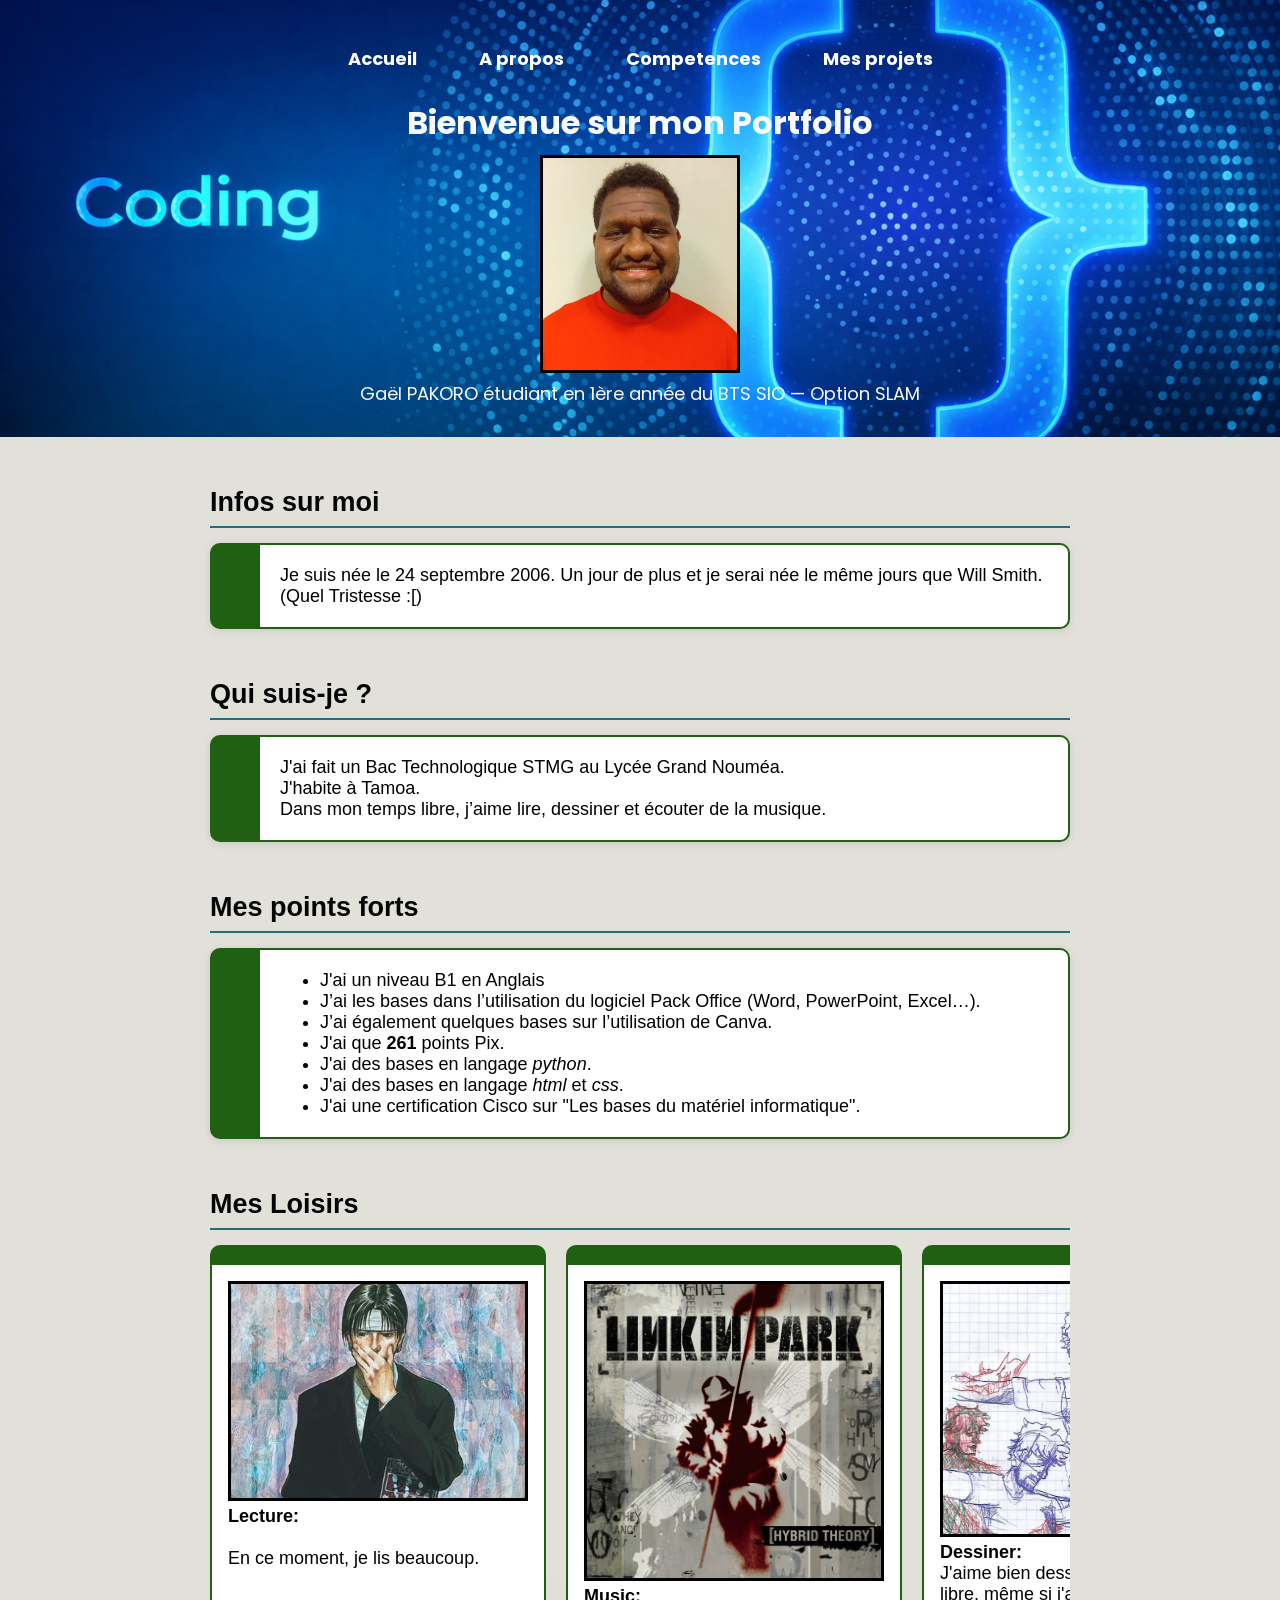
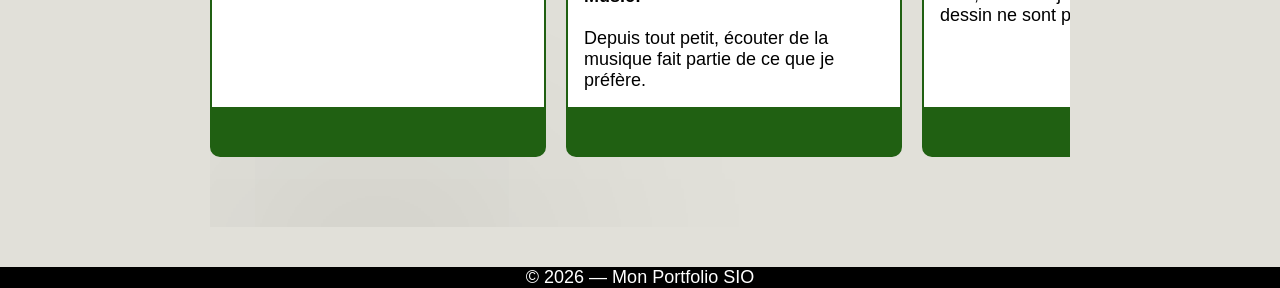
==== index.html @ 0eec706f "Troisième commit" ====
<!-- Ceci est un commentaire HTML, il ne s'affiche pas dans le navigateur -->
 
<!DOCTYPE html>
<html lang="fr">
 
  <head>
    <meta charset="UTF-8">
    <meta name="viewport" content="width=device-width, initial-scale=1.0">
    <title>PAKORO Gaël Portfolio SIO</title>
    <link rel="stylesheet" href="style.css">
    <link href="https://fonts.googleapis.com/css2?family=Poppins:wght@400;700&display=swap" rel="stylesheet"> 
  </head>
 
  <body>
    <header>
      <nav>
          <ul>
              <li><a href="index.html">Accueil</a></li>
              <li><a href="apropos.html">A propos</a></li>
              <li><a href="competences.html">Competences</a></li>
              <li><a href="Projets.html">Mes projets</a></li>
          </ul>
      </nav><br>
      <h1>Bienvenue sur mon Portfolio</h1>
      <img src="Ma_photo_pro.jpeg" alt="Ma_photo_pro" width="200"> 
      <p>Gaël PAKORO étudiant en 1ère année du BTS SIO — Option SLAM</p>
    </header>
 
    <main>
        <h2>Infos sur moi</h2>
        <div class="Moi">
        <p>Je suis née le 24 septembre 2006. Un jour de plus et je serai née le même jours que Will Smith.(Quel Tristesse :[)
         </p>
      </div>
      <h2>Qui suis-je ?</h2>
      <div class="qui">
        <p>J'ai fait un Bac Technologique STMG au Lycée Grand Nouméa. <br>
        J'habite à Tamoa.<br>
        Dans mon temps libre, j’aime lire, dessiner et écouter de la musique.
       </p>
      </div>
      <h2>Mes points forts</h2>
      <div class="points">
      <ul>
        <li>J'ai un niveau B1 en Anglais</li>
        <li>J’ai les bases dans l’utilisation du logiciel Pack Office (Word, PowerPoint, Excel…).</li>
        <li>J’ai également quelques bases sur l’utilisation de Canva.</li>
        <li>J'ai que <strong>261</strong> points Pix.</li>
        <li>J'ai des bases en langage <em>python</em>.</li>
        <li>J'ai des bases en langage <em>html</em> et <em>css</em>.</li>
        <li>J'ai une certification Cisco sur "Les bases du matériel informatique".</li>
      </ul>
      </div>
      <h2>Mes Loisirs</h2>
      <div class="loisirs-container">
        <div class="lecture" onclick="toggleDetails(this)">
          <img src="Hunter-X-Hunter-Tome-11.jpg" alt="Manga" width="300">
          <p><strong>Lecture:</strong></p><br>
          <p>En ce moment, je lis beaucoup.</p>
          <div class="details_lecture">
            <p> J’ai tendance à rester sur les mêmes genres, mais j’essaie de changer un peu.<br> 
                J’aime lire des <em>romans</em>, des <em>comics</em>, des <em>mangas</em>, des <em>bandes dessinées</em> et des <em>thrillers</em>.<br> 
                Je viens tout juste de me mettre à ce type de lectures.<br>
                Au début de l’année, j’ai rejoint le club lecture de mon lycée par simple curiosité,<br> et c’est grâce à lui que j’essaie maintenant de découvrir un maximum de genres différents.</p>
          </div>
        </div>    
        <div class="Music" onclick="toggleDetails(this)">
          <img src="Linkin_Park.jpg" alt="music" width="300">
            <p><strong>Music:</strong></p><br>
            <p>Depuis tout petit, écouter de la musique fait partie de ce que je préfère.</p>
            <div class="details_music">
                <p>J'écoute un peu de tout. De la <em>pop</em>, du <em>rock</em>, du <em>rap</em>, du <em>reggae</em>, du <em>lofi</em>, des <em>musiques d'ambiances</em>...<br>
                Bref j'écoute de tout, en se moment j'écoute des musiques pops et rocks des années 90s et 2000s.</p>
            </div>
        </div>
        <div class="Dessin" onclick="toggleDetails(this)">
          <img src="Dessin.png" alt="dessin" width="300">
          <p><strong>Dessiner:</strong></p>
          <p>J'aime bien dessiner dans mon temp libre, même si j'avoue que mes dessin ne sont pas parfait.</p>
          <div class="details_dessin">
            <p>Depuis un moment, j'ai repris une vieille habitude du collège qui est de dessiner.<br> 
              Mes dessins sont très nul mais c'est surtout la sensation quand tu commences par faire un très
              qui une minutes après peux devenir un truc cool voir complètement habsurbe selon l'humeurs.<br> 
              Même si c'est nul et imparfait.<br>
              Attention je suis pas un artiste, je sais qu'un vrai pro en dessin verrai mes feuilles et les aurait déchirer parce que je dessine mal. </p>
          </div>
        </div>
      </div>
    </main>
 
    <footer>
      <p>© 2026 — Mon Portfolio SIO</p>
    </footer>
  <script src="Jscript.js"></script>
  </body>
</html>
---- style.css ----
/* ===== REINITIALISATION ET BASE ===== */
* {
  margin: 0;
  padding: 2;
  box-sizing: border-box;
}

body {
  font-family: Arial, sans-serif;
  font-size: 18px;
  color: #000000;
  background-color: #e1e0d9;
}

img{
  border : 3px solid #000000;
}
 /* ===== NAVIGATION ===== */
nav {
  margin-top: 15px;
}
 
nav ul {
  list-style: none;
  display: flex;
  justify-content: center;
  gap: 30px;
  padding: 0;
}
 
nav a {
  color: rgb(255, 255, 255);
  text-decoration: none;
  font-weight: bold;
  padding: 8px 16px;
  border-radius: 4px;
  transition: background 0.2s;
}
 
nav a:hover {
  background-color: rgba(14, 41, 239, 0.2);
}

/* ===== HEADER ===== */
header {
  background-image: url("image_site/coding_backgroud.2.png");
  background-repeat:no-repeat;
  background-position: center;
  background-size: cover;
  background-color: #0a1a2f;
  color: #f9f9f9;
  padding: 30px 40px;
  min-height: 100px;
  text-align: center;
  font-family: 'Poppins', sans-serif;
  min-height: 300px;
}
 
header h1 {
  animation: fadeIn 1s;
  font-size: 2rem;
  margin-bottom: 8px;
}
 
/* ===== CONTENU PRINCIPAL ===== */
main {
  max-width: 900px;
  margin: 40px auto;
  padding: 0 20px;
}
 
h2 {
  color: #050506;
  border-bottom: 2px solid #286b7b;
  padding-bottom: 8px;
  margin: 50px 0 15px 0;
}
 
/* ===== CARTES  ===== */
.Moi{
  background: #ffffff;
  border-bottom: 2px solid #206012;
  border-left: 50px solid #206012;
  border-right: 2px solid #206012;
  border-top: 2px solid #206012;
  border-radius: 10px;
  padding: 20px;
  margin-bottom: 50px;
  box-shadow: 0 2px 8px rgba(0, 0, 0, 0.1);
}
.Moi {
  transition: transform 0.2s;
}
.Moi:hover { 
  transform: translateY(-4px);
} 
.qui {
  background: #ffffff;
  border-bottom: 2px solid #206012;
  border-left: 50px solid #206012;
  border-right: 2px solid #206012;
  border-top: 2px solid #206012;
  border-radius: 10px;
  padding: 20px;
  margin-bottom: 50px;
  box-shadow: 0 2px 8px rgba(0, 0, 0, 0.1);
}
.qui {
  transition: transform 0.2s;
}
.qui:hover { 
  transform: translateY(-4px);
} 

.loisirs-container {
  display: flex;
  gap: 20px;
  overflow-x: auto;
  padding-bottom: 20px; 
}

.loisir-card {
  min-height: 450px;
  width: 300px;
  display: inline-block;
}

.lecture {
  background: #ffffff;
  border-bottom: 50px solid #206012;
  border-left: 2px solid #206012;
  border-right: 2px solid #206012;
  border-top: 20px solid #206012;
  border-radius: 10px;
  padding: 16px;
  margin-bottom: 50px;
  width: 350px; 
  display: inline-block;
  box-shadow: 0 500px 500px rgba(0, 0, 0, 0.1);
  min-height: 450px;
}
.lecture {
  transition: transform 0.2s;
}
.lecture:hover { 
  transform: translateY(-4px);
} 
.lecture.open .details_lecture {
  max-height: 300px; 
}
.lecture.open {
  transform: translateY(-10px) scale(1.02);
  width: 610px;
  display: inline-block;
}
.details_lecture{
  max-height: 0;
  overflow: hidden;
  transition: max-height 0.3s ease;
}

.Music {
  background: #ffffff;
  border-bottom: 50px solid #206012;
  border-left: 2px solid #206012;
  border-right: 2px solid #206012;
  border-top: 20px solid #206012;
  border-radius: 10px;
  padding: 16px;
  margin-bottom: 50px;
  width: 350px; 
  display: inline-block;
  box-shadow: 100 10px 100px rgba(0, 0, 0, 0.1);
  min-height: 450px
}
.Music {
  transition: transform 0.2s;
}
.Music:hover { 
  transform: translateY(-4px);
} 
.Music.open .details_music {
  max-height: 300px; 
}
.Music.open {
  transform: translateY(-10px) scale(1.02);
  width: 610px;
  display: inline-block;
}
.details_music{
  max-height: 0;
  overflow: hidden;
  transition: max-height 0.3s ease;
}

.Dessin {
  background: #ffffff;
  border-bottom: 50px solid #206012;
  border-left: 2px solid #206012;
  border-right: 2px solid #206012;
  border-top: 20px solid #206012;
  border-radius: 10px;
  padding: 16px;
  margin-bottom: 50px;
  width: 350px; 
  display: inline-block;
  box-shadow: 100 10px 100px rgba(0, 0, 0, 0.1);
  min-height: 450px
}
.Dessin {
  transition: transform 0.2s;
}
.Dessin:hover { 
  transform: translateY(-4px);
} 
.Dessin.open .details_dessin {
  max-height: 300px; 
}
.Dessin.open {
  transform: translateY(-10px) scale(1.02);
  width: 610px;
  display: inline-block;
}
.details_dessin{
  max-height: 0;
  overflow: hidden;
  transition: max-height 0.3s ease;
}

.titre_parcours {
  position: relative;
  right: 450px;
}
.parcours {
  background: #ffffff;
  border-bottom: 2px solid #206012;
  border-left: 50px solid #206012;
  border-right: 2px solid #206012;
  border-top: 2px solid #206012;
  position: relative;
  right: 450px;
  border-radius: 10px;
  padding: 20px;
  margin-bottom: 10px;
  box-shadow: 0 2px 8px rgba(0, 0, 0, 0.1);
}
.parcours {
  transition: transform 0.2s;
}
.parcours:hover { 
  transform: translateY(-4px);
} 
.points {
  background: #ffffff;
  border-bottom: 2px solid #206012;
  border-left: 50px solid #206012;
  border-right: 2px solid #206012;
  border-top: 2px solid #206012;
  border-radius: 10px;
  padding: 20px;
  margin-bottom: 50px;
  box-shadow: 0 2px 8px rgba(0, 0, 0, 0.1);
}
.points {
  transition: transform 0.2s;
}
.points:hover { 
  transform: translateY(-4px);
} 

.competence {
  background: #ffffff;
  border-bottom: 2px solid #206012;
  border-left: 50px solid #206012;
  border-right: 2px solid #206012;
  border-top: 2px solid #206012;
  border-radius: 10px;
  padding: 20px;
  margin-bottom: 50px;
  box-shadow: 0 2px 8px rgba(0, 0, 0, 0.1);
}
.competence {
  transition: transform 0.2s;
}
.competence:hover { 
  transform: translateY(-4px);
} 

.tableau{
  position: relative;
  bottom: 360px;
  left: 450px;
}
table {
  transition: transform 0.2s;
}
table:hover { 
  transform: translateY(-4px);
} 

table {
    border-collapse: collapse;
    background: #a5a5a2;
    position: relative;
    bottom: 355px;
    left: 450px;
    border-radius: 8px;
    padding: 20px;
    margin-bottom: 10px;
    text-align: center;
    box-shadow: 0 2px 8px rgba(0, 0, 0, 0.1);
}
td {
    border: 3px solid #206012; 
}

.projets {
  background: #ffffff;
  border-bottom: 2px solid #206012;
  border-left: 50px solid #206012;
  border-right: 2px solid #206012;
  border-top: 2px solid #206012;
  border-radius: 10px;
  padding: 20px;
  margin-bottom: 50px;
  box-shadow: 0 2px 8px rgba(0, 0, 0, 0.1);
}
.projets {
  transition: transform 0.2s;
}
.projets:hover { 
  transform: translateY(-4px);
} 
.titre_Contacts {
  position: relative;
  bottom: 320px;
}
.Contacts {
  background: #ffffff;
  border-bottom: 2px solid #206012;
  border-left: 50px solid #206012;
  border-right: 2px solid #206012;
  border-top: 2px solid #206012;
  position: relative;
  bottom: 320px;
  border-radius: 10px;
  padding: 20px;
  margin-bottom: 10px;
  box-shadow: 0 2px 8px rgba(0, 0, 0, 0.1);

 }
.Contacts {
  transition: transform 0.2s;
}
.Contacts:hover { 
  transform: translateY(-4px);
} 

.Flyer {
  background: #ffffff;
  border-bottom: 2px solid #206012;
  border-left: 2px solid #206012;
  border-right: 2px solid #206012;
  border-top: 2px solid #206012;
  border-radius: 10px;
  padding: 20px;
  margin-bottom: 50px;
  box-shadow: 0 2px 8px rgba(0, 0, 0, 0.1);
}
.Flyer {
  transition: transform 0.2s;
}
.Flyer:hover { 
  transform: translateY(-4px);
} 

.Chifumi {
  background: #ffffff;
  border-bottom: 2px solid #206012;
  border-left: 2px solid #206012;
  border-right: 2px solid #206012;
  border-top: 2px solid #206012;
  border-radius: 10px;
  padding: 20px;
  margin-bottom: 50px;
  box-shadow: 0 2px 8px rgba(0, 0, 0, 0.1);
}
.Chifumi {
  transition: transform 0.2s;
}
.Chifumi:hover { 
  transform: translateY(-4px);
} 
/* ===== FOOTER ===== */
footer {
  background-color: #000000;
  color: white;
  text-align: center;}

@media (max-width: 600px) {
   nav ul { 
    flex-direction: column; 
  } 
}
@keyframes fadeIn {
   from{
    opacity:0
  } 
  to{
    opacity:1
  } 
}
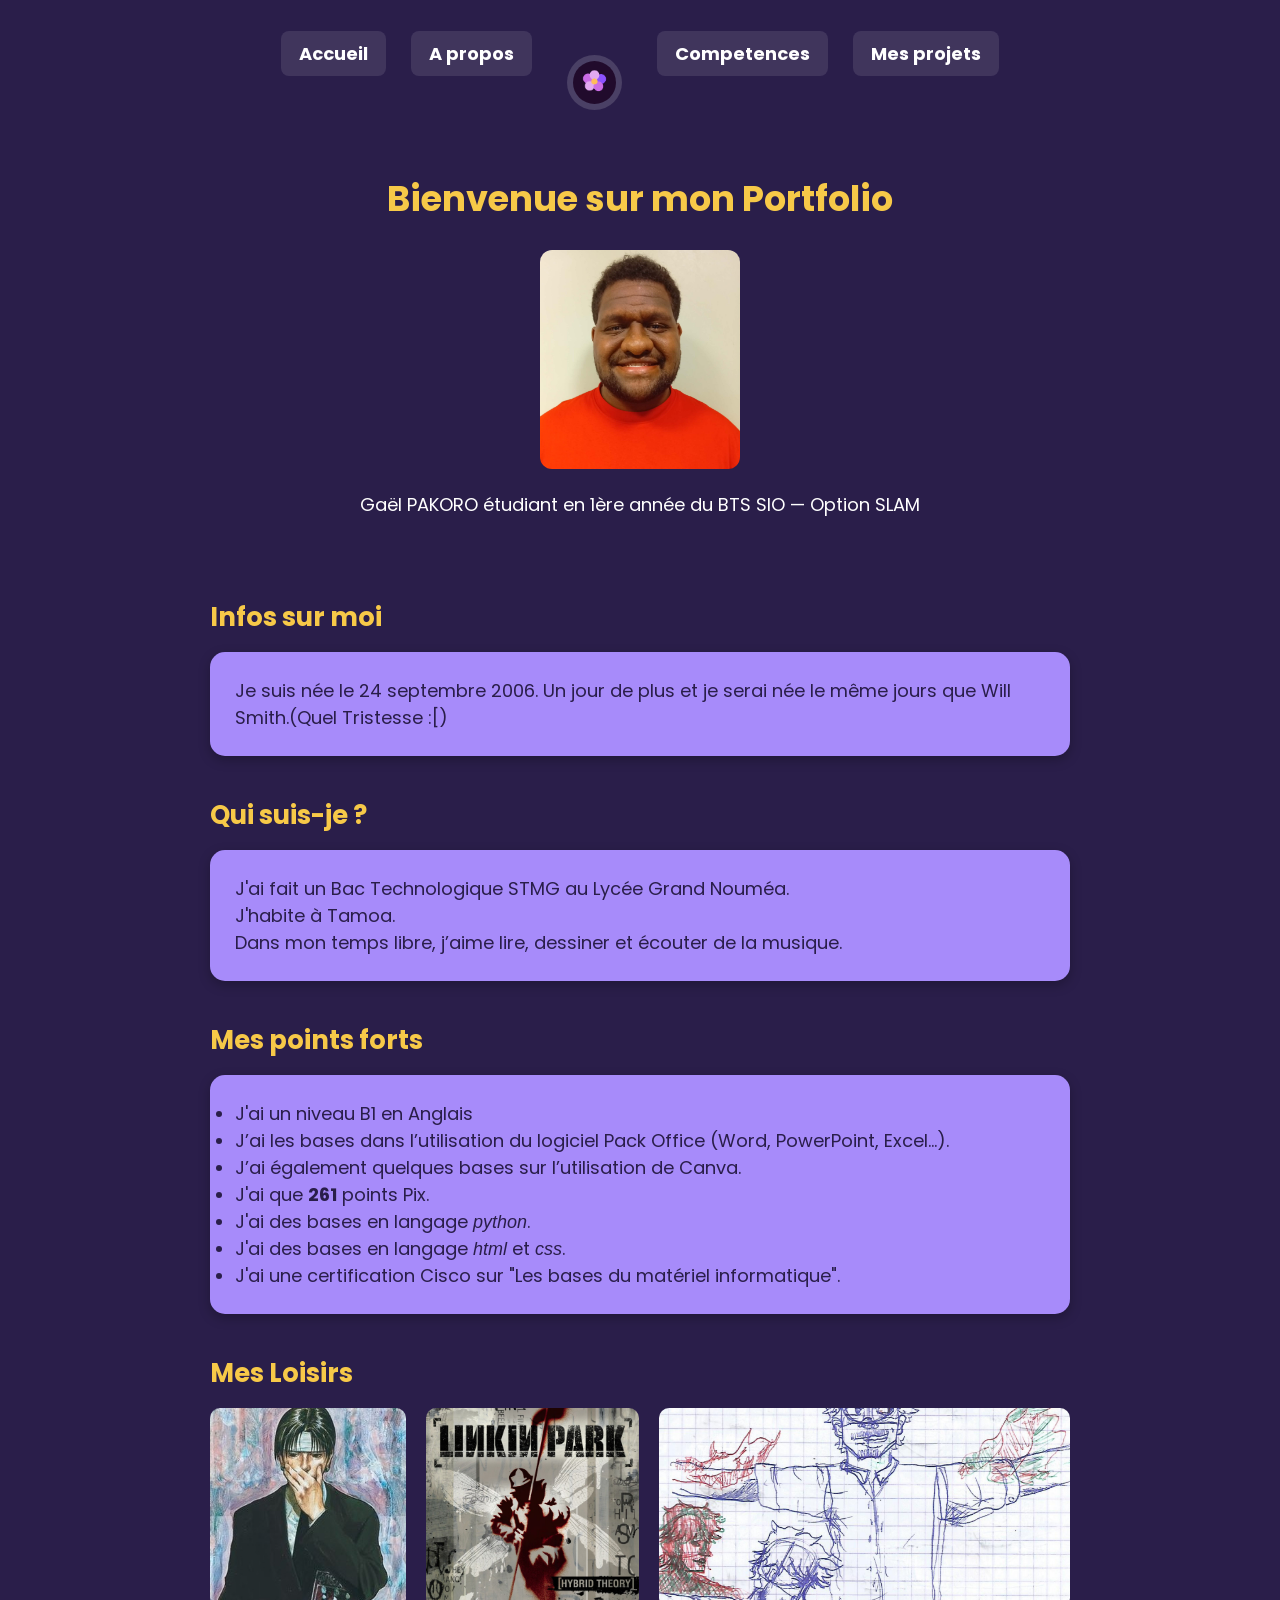
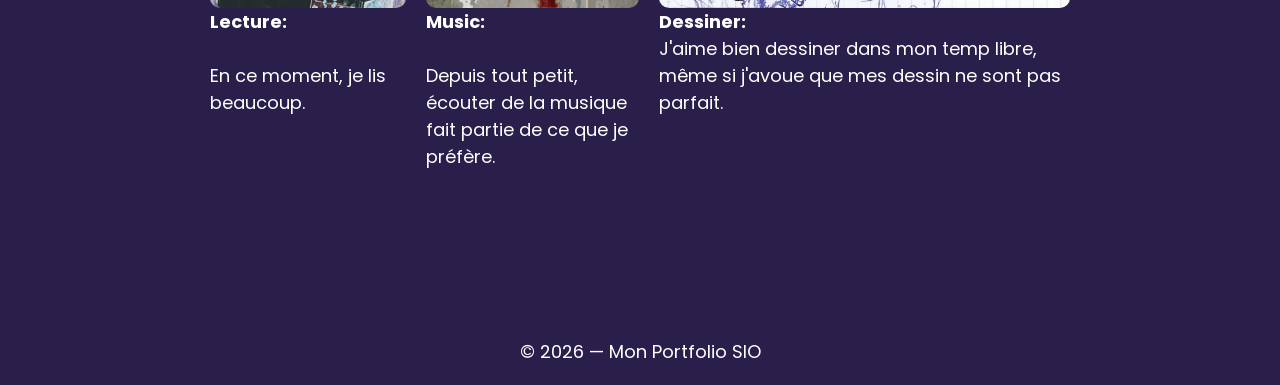
==== commit 71bbfa18: "Changement de DA" ====
--- a/index.html
+++ b/index.html
@@ -17,6 +17,11 @@
           <ul>
               <li><a href="index.html">Accueil</a></li>
               <li><a href="apropos.html">A propos</a></li>
+
+              <li class="logo-nav">
+                <img src="flower_site.png" alt="Logo du site">
+              </li>
+
               <li><a href="competences.html">Competences</a></li>
               <li><a href="Projets.html">Mes projets</a></li>
           </ul>
@@ -81,7 +86,7 @@
             <p>Depuis un moment, j'ai repris une vieille habitude du collège qui est de dessiner.<br> 
               Mes dessins sont très nul mais c'est surtout la sensation quand tu commences par faire un très
               qui une minutes après peux devenir un truc cool voir complètement habsurbe selon l'humeurs.<br> 
-              Même si c'est nul et imparfait.<br>
+              Et même si c'est nul et imparfait.<br>
               Attention je suis pas un artiste, je sais qu'un vrai pro en dessin verrai mes feuilles et les aurait déchirer parce que je dessine mal. </p>
           </div>
         </div>
--- a/style.css
+++ b/style.css
@@ -1,412 +1,217 @@
-/* ===== REINITIALISATION ET BASE ===== */
 * {
   margin: 0;
-  padding: 2;
+  padding: 0;
   box-sizing: border-box;
 }
 
+:root {
+  --violet-dark: #2A1E4A;
+  --violet-light: #A78BFA;
+  --lavender: #C7B8FF;
+  --yellow: #F7C948;
+  --white: #ffffff;
+}
+
 body {
-  font-family: Arial, sans-serif;
+  font-family: 'Poppins', sans-serif;
+  background-color: var(--violet-dark);
+  color: var(--white);
   font-size: 18px;
-  color: #000000;
-  background-color: #e1e0d9;
-}
-
-img{
-  border : 3px solid #000000;
-}
- /* ===== NAVIGATION ===== */
-nav {
-  margin-top: 15px;
-}
- 
+}
+
+.logo-nav img {
+    width: 55px;
+    height: 55px;
+    object-fit: cover;
+    border-radius: 50%;
+    background-color: rgba(255,255,255,0.15);
+    padding: 6px;
+    transition: 0.3s;
+}
+
+.logo-nav {
+    display: flex;
+    align-items: center;
+    padding: 0 10px;
+}
+
+.logo-nav img:hover {
+    background-color: var(--yellow);
+    transform: scale(1.1);
+}
+
+
+header {
+  background-color: var(--violet-dark);
+  text-align: center;
+  padding: 40px 20px;
+  color: var(--white);
+}
+
+header h1 {
+  font-size: 2.2rem;
+  margin-bottom: 10px;
+  color: var(--yellow);
+}
+
+header img {
+  border-radius: 12px;
+  margin: 15px auto;
+}
+
 nav ul {
   list-style: none;
   display: flex;
   justify-content: center;
-  gap: 30px;
-  padding: 0;
-}
- 
+  gap: 25px;
+  margin-bottom: 20px;
+}
+
 nav a {
-  color: rgb(255, 255, 255);
+  color: var(--white);
   text-decoration: none;
   font-weight: bold;
-  padding: 8px 16px;
-  border-radius: 4px;
-  transition: background 0.2s;
-}
- 
+  padding: 10px 18px;
+  border-radius: 8px;
+  background-color: rgba(255,255,255,0.1);
+  transition: 0.3s;
+}
+
 nav a:hover {
-  background-color: rgba(14, 41, 239, 0.2);
-}
-
-/* ===== HEADER ===== */
-header {
-  background-image: url("image_site/coding_backgroud.2.png");
-  background-repeat:no-repeat;
-  background-position: center;
-  background-size: cover;
-  background-color: #0a1a2f;
-  color: #f9f9f9;
-  padding: 30px 40px;
-  min-height: 100px;
-  text-align: center;
-  font-family: 'Poppins', sans-serif;
-  min-height: 300px;
-}
- 
-header h1 {
-  animation: fadeIn 1s;
-  font-size: 2rem;
-  margin-bottom: 8px;
-}
- 
-/* ===== CONTENU PRINCIPAL ===== */
+  background-color: var(--yellow);
+  color: var(--violet-dark);
+}
+
 main {
   max-width: 900px;
   margin: 40px auto;
   padding: 0 20px;
 }
- 
+
 h2 {
-  color: #050506;
-  border-bottom: 2px solid #286b7b;
-  padding-bottom: 8px;
-  margin: 50px 0 15px 0;
-}
- 
-/* ===== CARTES  ===== */
-.Moi{
-  background: #ffffff;
-  border-bottom: 2px solid #206012;
-  border-left: 50px solid #206012;
-  border-right: 2px solid #206012;
-  border-top: 2px solid #206012;
-  border-radius: 10px;
-  padding: 20px;
-  margin-bottom: 50px;
-  box-shadow: 0 2px 8px rgba(0, 0, 0, 0.1);
-}
-.Moi {
+  color: var(--yellow);
+  margin: 40px 0 15px;
+  font-size: 1.6rem;
+}
+
+.Moi, .qui, .points, .parcours, .competence, .projets, .Flyer, .Chifumi {
+  background: var(--violet-light);
+  color: var(--violet-dark);
+  border-radius: 15px;
+  padding: 25px;
+  margin-bottom: 40px;
+  box-shadow: 0 4px 12px rgba(0,0,0,0.25);
   transition: transform 0.2s;
 }
-.Moi:hover { 
+
+.Moi:hover, .qui:hover, .points:hover, .parcours:hover,
+.competence:hover, .projets:hover, .Flyer:hover, .Chifumi:hover {
   transform: translateY(-4px);
-} 
-.qui {
-  background: #ffffff;
-  border-bottom: 2px solid #206012;
-  border-left: 50px solid #206012;
-  border-right: 2px solid #206012;
-  border-top: 2px solid #206012;
-  border-radius: 10px;
-  padding: 20px;
-  margin-bottom: 50px;
-  box-shadow: 0 2px 8px rgba(0, 0, 0, 0.1);
-}
-.qui {
-  transition: transform 0.2s;
-}
-.qui:hover { 
-  transform: translateY(-4px);
-} 
+}
+
 
 .loisirs-container {
   display: flex;
   gap: 20px;
   overflow-x: auto;
-  padding-bottom: 20px; 
-}
-
-.loisir-card {
-  min-height: 450px;
-  width: 300px;
-  display: inline-block;
-}
-
-.lecture {
-  background: #ffffff;
-  border-bottom: 50px solid #206012;
-  border-left: 2px solid #206012;
-  border-right: 2px solid #206012;
-  border-top: 20px solid #206012;
+  padding-bottom: 20px;
+}
+
+.lecture img,
+.Music img,
+.Dessin img {
+  width: 100%;
+  height: 200px;
+  object-fit: cover;
   border-radius: 10px;
-  padding: 16px;
-  margin-bottom: 50px;
-  width: 350px; 
-  display: inline-block;
-  box-shadow: 0 500px 500px rgba(0, 0, 0, 0.1);
-  min-height: 450px;
-}
-.lecture {
-  transition: transform 0.2s;
-}
-.lecture:hover { 
-  transform: translateY(-4px);
-} 
-.lecture.open .details_lecture {
-  max-height: 300px; 
-}
-.lecture.open {
-  transform: translateY(-10px) scale(1.02);
-  width: 610px;
-  display: inline-block;
-}
-.details_lecture{
+  display: block;
+}
+
+.details_lecture,
+.details_music,
+.details_dessin {
   max-height: 0;
   overflow: hidden;
   transition: max-height 0.3s ease;
 }
 
-.Music {
-  background: #ffffff;
-  border-bottom: 50px solid #206012;
-  border-left: 2px solid #206012;
-  border-right: 2px solid #206012;
-  border-top: 20px solid #206012;
-  border-radius: 10px;
-  padding: 16px;
-  margin-bottom: 50px;
-  width: 350px; 
-  display: inline-block;
-  box-shadow: 100 10px 100px rgba(0, 0, 0, 0.1);
-  min-height: 450px
-}
-.Music {
-  transition: transform 0.2s;
-}
-.Music:hover { 
-  transform: translateY(-4px);
-} 
+.lecture.open .details_lecture {
+  max-height: 300px;
+}
+
 .Music.open .details_music {
-  max-height: 300px; 
-}
-.Music.open {
-  transform: translateY(-10px) scale(1.02);
-  width: 610px;
-  display: inline-block;
-}
-.details_music{
-  max-height: 0;
+  max-height: 300px;
+}
+
+.Dessin.open .details_dessin {
+  max-height: 300px;
+}
+
+/* Empêche les cards de s'étirer */
+.lecture,
+.Music,
+.Dessin {
+  min-height: 450px;
   overflow: hidden;
-  transition: max-height 0.3s ease;
-}
-
-.Dessin {
-  background: #ffffff;
-  border-bottom: 50px solid #206012;
-  border-left: 2px solid #206012;
-  border-right: 2px solid #206012;
-  border-top: 20px solid #206012;
-  border-radius: 10px;
-  padding: 16px;
-  margin-bottom: 50px;
-  width: 350px; 
-  display: inline-block;
-  box-shadow: 100 10px 100px rgba(0, 0, 0, 0.1);
-  min-height: 450px
-}
-.Dessin {
-  transition: transform 0.2s;
-}
-.Dessin:hover { 
-  transform: translateY(-4px);
-} 
-.Dessin.open .details_dessin {
-  max-height: 300px; 
-}
-.Dessin.open {
-  transform: translateY(-10px) scale(1.02);
-  width: 610px;
-  display: inline-block;
-}
-.details_dessin{
-  max-height: 0;
-  overflow: hidden;
-  transition: max-height 0.3s ease;
-}
-
-.titre_parcours {
-  position: relative;
-  right: 450px;
-}
-.parcours {
-  background: #ffffff;
-  border-bottom: 2px solid #206012;
-  border-left: 50px solid #206012;
-  border-right: 2px solid #206012;
-  border-top: 2px solid #206012;
-  position: relative;
-  right: 450px;
-  border-radius: 10px;
+}
+
+/* Texte limité pour garder les cards égales */
+.lecture p,
+.Music p,
+.Dessin p {
+  overflow: visible;
+}
+
+/* Style du tableau dans la page A propos */
+table {
+    width: 100%;
+    border-collapse: collapse;
+    margin: 30px 0; /* espace avant et après */
+}
+
+table th, table td {
+    border: 2px solid rgba(255,255,255,0.25);
+    padding: 12px;
+    text-align: left;
+    vertical-align: top;
+}
+
+table th {
+    background-color: rgba(255,255,255,0.1);
+    color: var(--yellow);
+    font-size: 1.1rem;
+}
+
+
+footer {
+  background-color: var(--violet-dark);
+  color: var(--white);
+  text-align: center;
   padding: 20px;
-  margin-bottom: 10px;
-  box-shadow: 0 2px 8px rgba(0, 0, 0, 0.1);
-}
-.parcours {
-  transition: transform 0.2s;
-}
-.parcours:hover { 
-  transform: translateY(-4px);
-} 
-.points {
-  background: #ffffff;
-  border-bottom: 2px solid #206012;
-  border-left: 50px solid #206012;
-  border-right: 2px solid #206012;
-  border-top: 2px solid #206012;
-  border-radius: 10px;
-  padding: 20px;
-  margin-bottom: 50px;
-  box-shadow: 0 2px 8px rgba(0, 0, 0, 0.1);
-}
-.points {
-  transition: transform 0.2s;
-}
-.points:hover { 
-  transform: translateY(-4px);
-} 
-
-.competence {
-  background: #ffffff;
-  border-bottom: 2px solid #206012;
-  border-left: 50px solid #206012;
-  border-right: 2px solid #206012;
-  border-top: 2px solid #206012;
-  border-radius: 10px;
-  padding: 20px;
-  margin-bottom: 50px;
-  box-shadow: 0 2px 8px rgba(0, 0, 0, 0.1);
-}
-.competence {
-  transition: transform 0.2s;
-}
-.competence:hover { 
-  transform: translateY(-4px);
-} 
-
-.tableau{
-  position: relative;
-  bottom: 360px;
-  left: 450px;
-}
-table {
-  transition: transform 0.2s;
-}
-table:hover { 
-  transform: translateY(-4px);
-} 
-
-table {
-    border-collapse: collapse;
-    background: #a5a5a2;
-    position: relative;
-    bottom: 355px;
-    left: 450px;
-    border-radius: 8px;
-    padding: 20px;
-    margin-bottom: 10px;
+}
+
+@media screen and (max-width: 768px) {
+  /* Exemple : nav en colonne */
+  nav ul {
+    flex-direction: column;
+    gap: 10px;
+  }
+
+  header h1 {
+    font-size: 1.6rem;
     text-align: center;
-    box-shadow: 0 2px 8px rgba(0, 0, 0, 0.1);
-}
-td {
-    border: 3px solid #206012; 
-}
-
-.projets {
-  background: #ffffff;
-  border-bottom: 2px solid #206012;
-  border-left: 50px solid #206012;
-  border-right: 2px solid #206012;
-  border-top: 2px solid #206012;
-  border-radius: 10px;
-  padding: 20px;
-  margin-bottom: 50px;
-  box-shadow: 0 2px 8px rgba(0, 0, 0, 0.1);
-}
-.projets {
-  transition: transform 0.2s;
-}
-.projets:hover { 
-  transform: translateY(-4px);
-} 
-.titre_Contacts {
-  position: relative;
-  bottom: 320px;
-}
-.Contacts {
-  background: #ffffff;
-  border-bottom: 2px solid #206012;
-  border-left: 50px solid #206012;
-  border-right: 2px solid #206012;
-  border-top: 2px solid #206012;
-  position: relative;
-  bottom: 320px;
-  border-radius: 10px;
-  padding: 20px;
-  margin-bottom: 10px;
-  box-shadow: 0 2px 8px rgba(0, 0, 0, 0.1);
-
- }
-.Contacts {
-  transition: transform 0.2s;
-}
-.Contacts:hover { 
-  transform: translateY(-4px);
-} 
-
-.Flyer {
-  background: #ffffff;
-  border-bottom: 2px solid #206012;
-  border-left: 2px solid #206012;
-  border-right: 2px solid #206012;
-  border-top: 2px solid #206012;
-  border-radius: 10px;
-  padding: 20px;
-  margin-bottom: 50px;
-  box-shadow: 0 2px 8px rgba(0, 0, 0, 0.1);
-}
-.Flyer {
-  transition: transform 0.2s;
-}
-.Flyer:hover { 
-  transform: translateY(-4px);
-} 
-
-.Chifumi {
-  background: #ffffff;
-  border-bottom: 2px solid #206012;
-  border-left: 2px solid #206012;
-  border-right: 2px solid #206012;
-  border-top: 2px solid #206012;
-  border-radius: 10px;
-  padding: 20px;
-  margin-bottom: 50px;
-  box-shadow: 0 2px 8px rgba(0, 0, 0, 0.1);
-}
-.Chifumi {
-  transition: transform 0.2s;
-}
-.Chifumi:hover { 
-  transform: translateY(-4px);
-} 
-/* ===== FOOTER ===== */
-footer {
-  background-color: #000000;
-  color: white;
-  text-align: center;}
-
-@media (max-width: 600px) {
-   nav ul { 
-    flex-direction: column; 
-  } 
-}
-@keyframes fadeIn {
-   from{
-    opacity:0
-  } 
-  to{
-    opacity:1
-  } 
-}  +  }
+
+  .loisirs-container {
+    flex-direction: column;
+    gap: 15px;
+    overflow-x: visible;
+  }
+
+  .lecture,
+  .Music,
+  .Dessin {
+    width: 100%;
+    min-height: auto;
+  }
+}
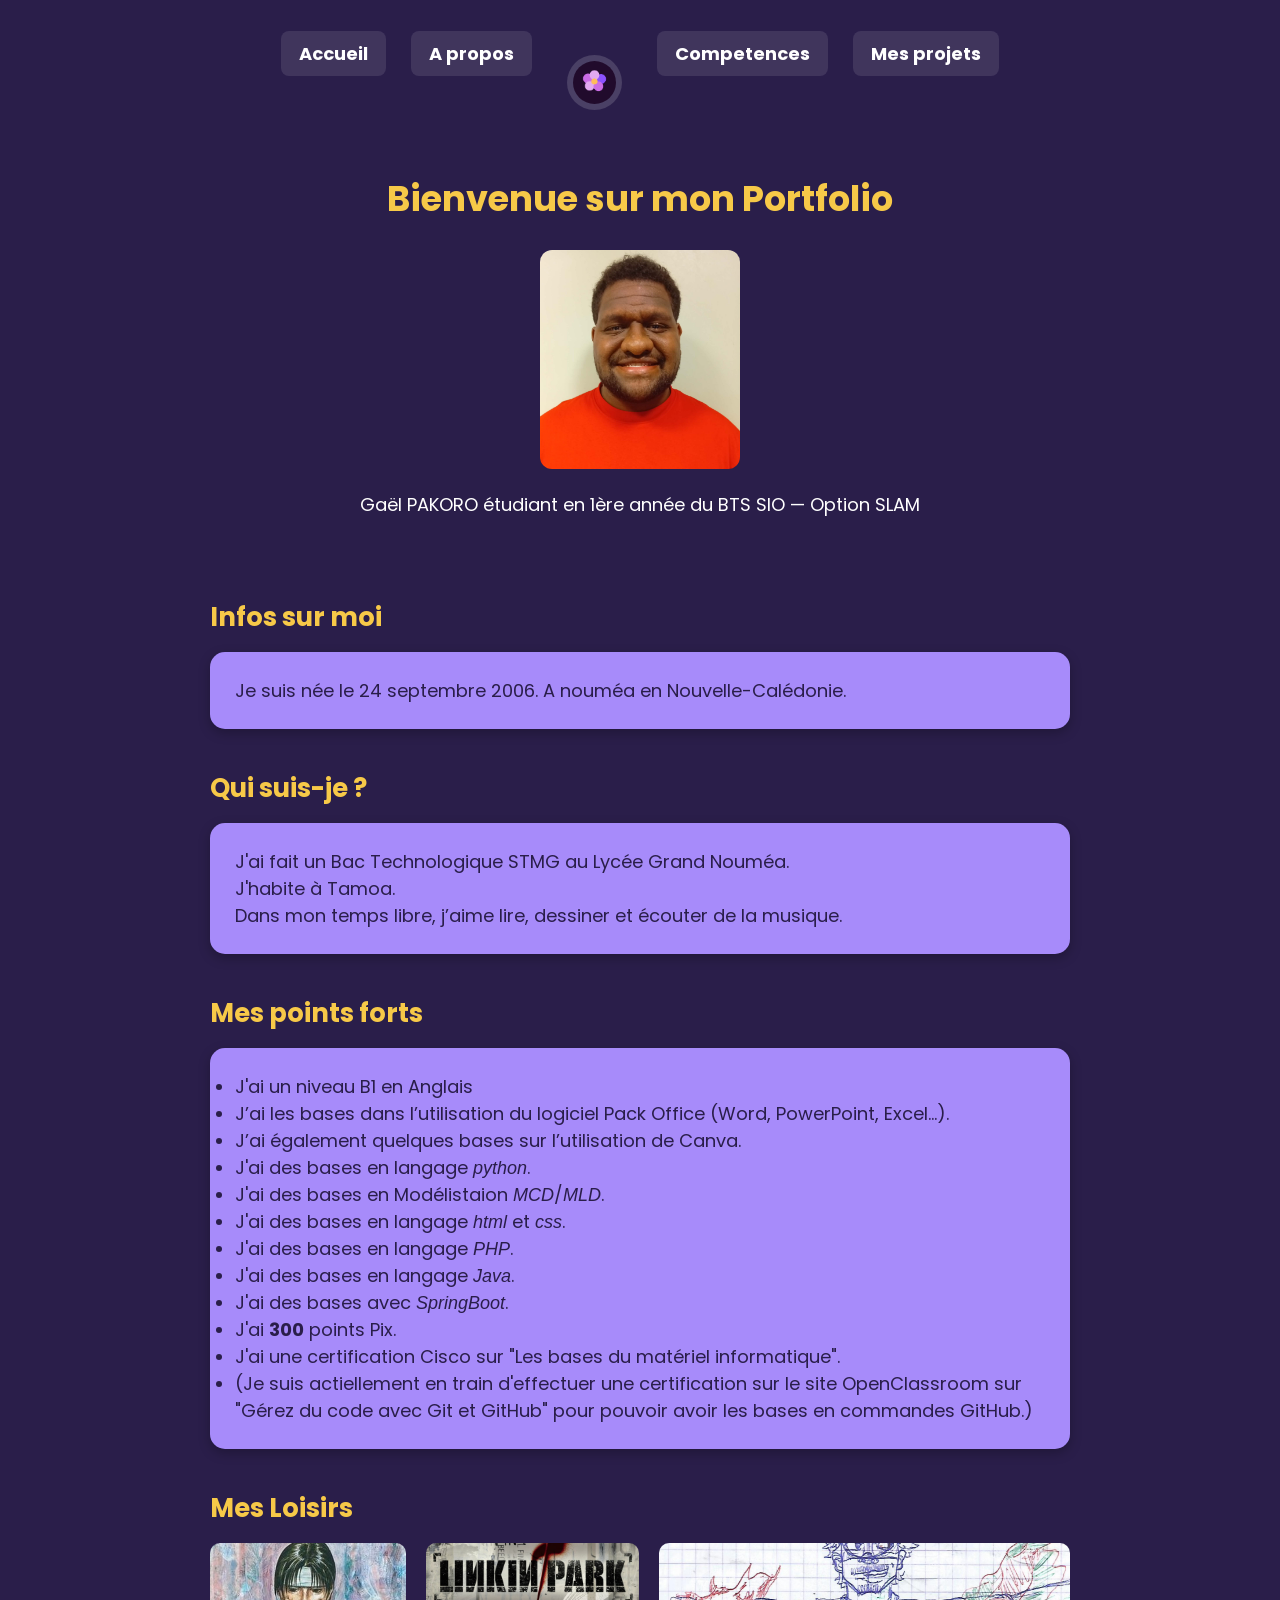
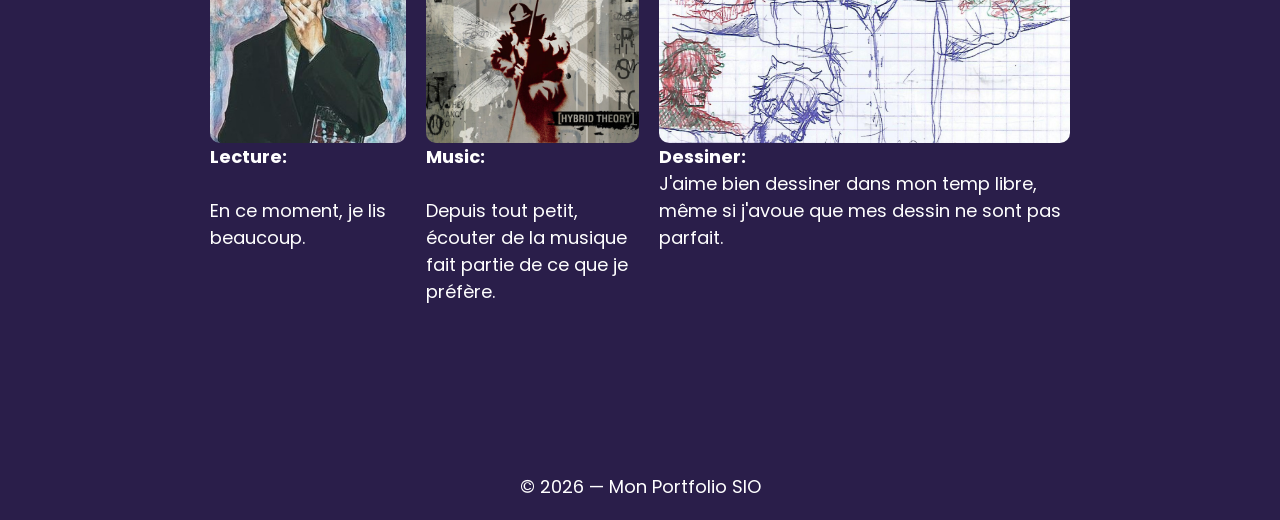
==== commit d9be5d0d: "Mise à jour les informations dans les pages index et competence" ====
--- a/index.html
+++ b/index.html
@@ -34,15 +34,13 @@
     <main>
         <h2>Infos sur moi</h2>
         <div class="Moi">
-        <p>Je suis née le 24 septembre 2006. Un jour de plus et je serai née le même jours que Will Smith.(Quel Tristesse :[)
-         </p>
+        <p>Je suis née le 24 septembre 2006. A nouméa en Nouvelle-Calédonie.</p>
       </div>
       <h2>Qui suis-je ?</h2>
       <div class="qui">
         <p>J'ai fait un Bac Technologique STMG au Lycée Grand Nouméa. <br>
         J'habite à Tamoa.<br>
-        Dans mon temps libre, j’aime lire, dessiner et écouter de la musique.
-       </p>
+        Dans mon temps libre, j’aime lire, dessiner et écouter de la musique.</p>
       </div>
       <h2>Mes points forts</h2>
       <div class="points">
@@ -50,10 +48,16 @@
         <li>J'ai un niveau B1 en Anglais</li>
         <li>J’ai les bases dans l’utilisation du logiciel Pack Office (Word, PowerPoint, Excel…).</li>
         <li>J’ai également quelques bases sur l’utilisation de Canva.</li>
-        <li>J'ai que <strong>261</strong> points Pix.</li>
         <li>J'ai des bases en langage <em>python</em>.</li>
+        <li>J'ai des bases en Modélistaion <em>MCD</em>/<em>MLD</em>.</li>
         <li>J'ai des bases en langage <em>html</em> et <em>css</em>.</li>
+        <li>J'ai des bases en langage <em>PHP</em>.</li>
+        <li>J'ai des bases en langage <em>Java</em>.</li>
+        <li>J'ai des bases avec <em>SpringBoot</em>.</li>
+        <li>J'ai <strong>300</strong> points Pix.</li>
         <li>J'ai une certification Cisco sur "Les bases du matériel informatique".</li>
+        <li>(Je suis actiellement en train d'effectuer une certification sur le site OpenClassroom sur 
+          "Gérez du code avec Git et GitHub" pour pouvoir avoir les bases en commandes GitHub.)</li>
       </ul>
       </div>
       <h2>Mes Loisirs</h2>
